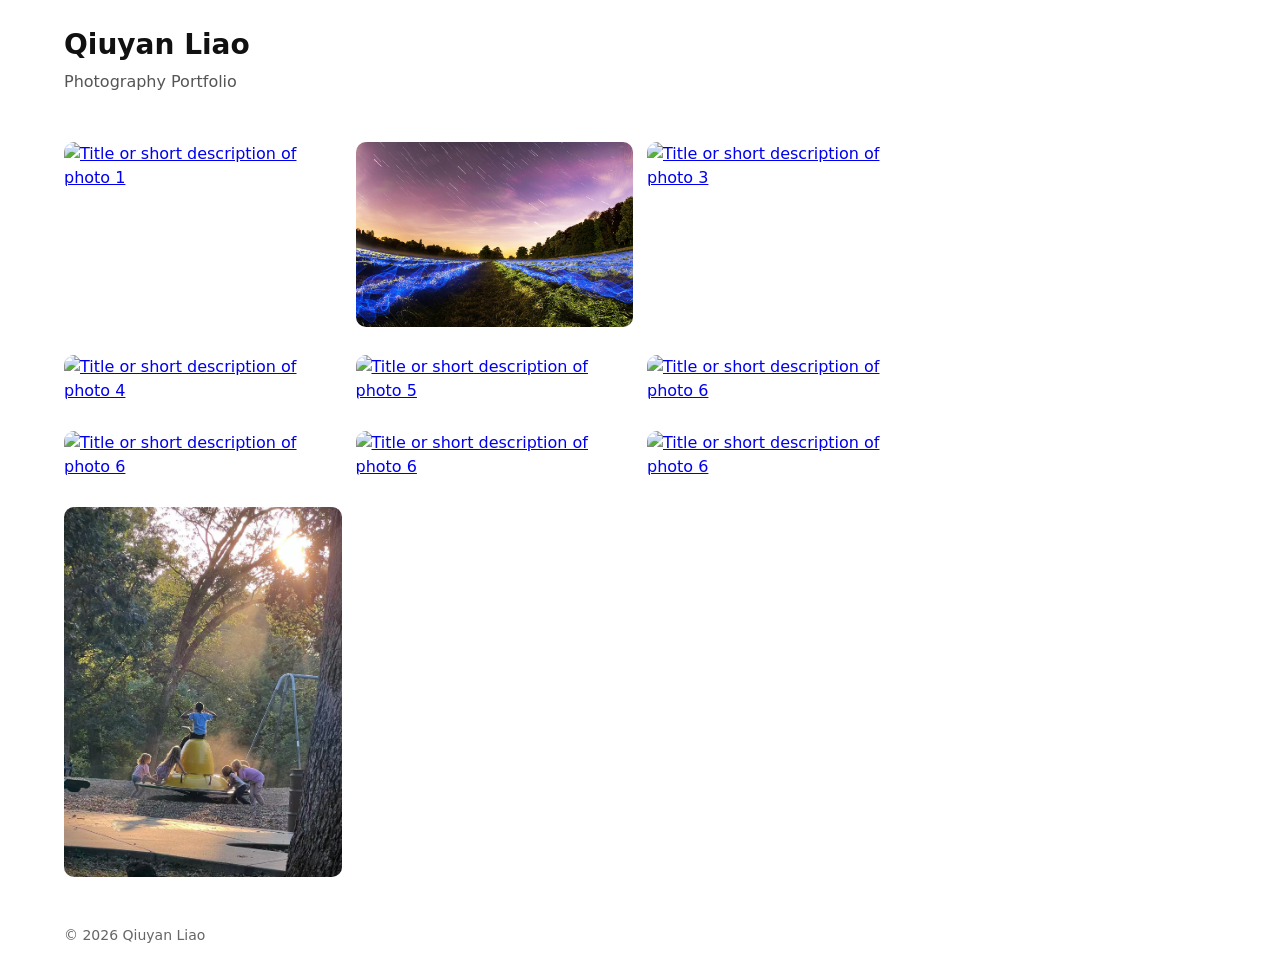
==== index_old.html @ 81bfaff1 "change the index.html. add auto photo gallery feature. auto layout photos in a grid format and slide" ====
<!doctype html>
<html lang="en">
<head>
  <meta charset="utf-8" />
  <meta name="viewport" content="width=device-width,initial-scale=1" />
  <title>Qiuyan Liao — Photo Work</title>
  <link rel="stylesheet" href="style.css" />
  <meta name="description" content="Photography portfolio of Qiuyan Liao." />
</head>
<body>
  <header class="wrap">
    <h1>Qiuyan Liao</h1>
    <p class="tag">Photography Portfolio</p>
  </header>

  <main class="wrap">
    <section class="grid">
      <!-- Repeat one <figure> per image -->
      <figure>
        <a href="photos/work-01.jpg" target="_blank" rel="noopener">
          <img src="photos/work-01.jpg" alt="Title or short description of photo 1">
        </a>
      </figure>

      <figure>
        <a href="photos/work-02.jpg" target="_blank" rel="noopener">
          <img src="photos/work-02.jpg" alt="Title or short description of photo 2">
        </a>
      </figure>

            <figure>
        <a href="photos/work-03.jpg" target="_blank" rel="noopener">
          <img src="photos/work-03.jpg" alt="Title or short description of photo 3">
        </a>
      </figure>

     <div class="break"></div>  <!-- forces new row -->

      <figure>
        <a href="photos/work-04.jpg" target="_blank" rel="noopener">
          <img src="photos/work-04.jpg" alt="Title or short description of photo 4">
        </a>
      </figure>

            <figure>
        <a href="photos/work-07.jpg" target="_blank" rel="noopener">
          <img src="photos/work-07.jpg" alt="Title or short description of photo 5">
        </a>
      </figure>
      <figure>
        <a href="photos/work-08.jpg" target="_blank" rel="noopener">
          <img src="photos/work-08.jpg" alt="Title or short description of photo 6">
        </a>
      </figure> 
         <div class="break"></div>  <!-- forces new row -->
            <figure>
        <a href="photos/work-05.jpg" target="_blank" rel="noopener">
          <img src="photos/work-05.jpg" alt="Title or short description of photo 6">
        </a>
      </figure> 
            <figure>
        <a href="photos/work-06.jpg" target="_blank" rel="noopener">
          <img src="photos/work-06.jpg" alt="Title or short description of photo 6">
        </a>
      </figure> 
            <figure>
        <a href="photos/work-10.jpg" target="_blank" rel="noopener">
          <img src="photos/work-10.jpg" alt="Title or short description of photo 6">
        </a>
      </figure> 

    <div class="break"></div>  <!-- forces new row -->
      </figure> 
            <figure>
        <a href="photos/work-11.jpg" target="_blank" rel="noopener">
          <img src="photos/work-11.jpg" alt="Title or short description of photo 11">
        </a>
      </figure> 

    </section>
  </main>

  <footer class="wrap foot">
    © <span id="y"></span> Qiuyan Liao
  </footer>
  <script>
    document.getElementById('y').textContent = new Date().getFullYear();
  </script>
</body>
</html>
---- style.css ----
:root { --w: 1200px; --gap: 14px; --font: ui-sans-serif, system-ui, -apple-system, Segoe UI, Roboto, Arial; }
* { box-sizing: border-box; }
body { margin: 0; font-family: var(--font); line-height: 1.5; color: #111; background:#fff; }
.wrap { max-width: var(--w); margin: 0 auto; padding: 24px; }
h1 { margin: 0 0 4px 0; font-size: 28px; font-weight: 700; }
.tag { margin: 0; color: #555; }
.grid { display: grid; grid-template-columns: repeat(auto-fill, minmax(220px, 1fr)); gap: var(--gap); }
figure { margin: 0; }
img { display: block; width: 100%; height: auto; border-radius: 10px; }
figcaption { margin-top: 6px; font-size: 14px; color: #555; }
.foot { color: #666; font-size: 14px; }

/* 👉 Force next items to start on a new row in the grid */
.break { grid-column: 1 / -1; }

@media (prefers-color-scheme: dark) {
  body { background:#0b0b0c; color:#eee; }
  .tag, figcaption, .foot { color:#bbb; }
}
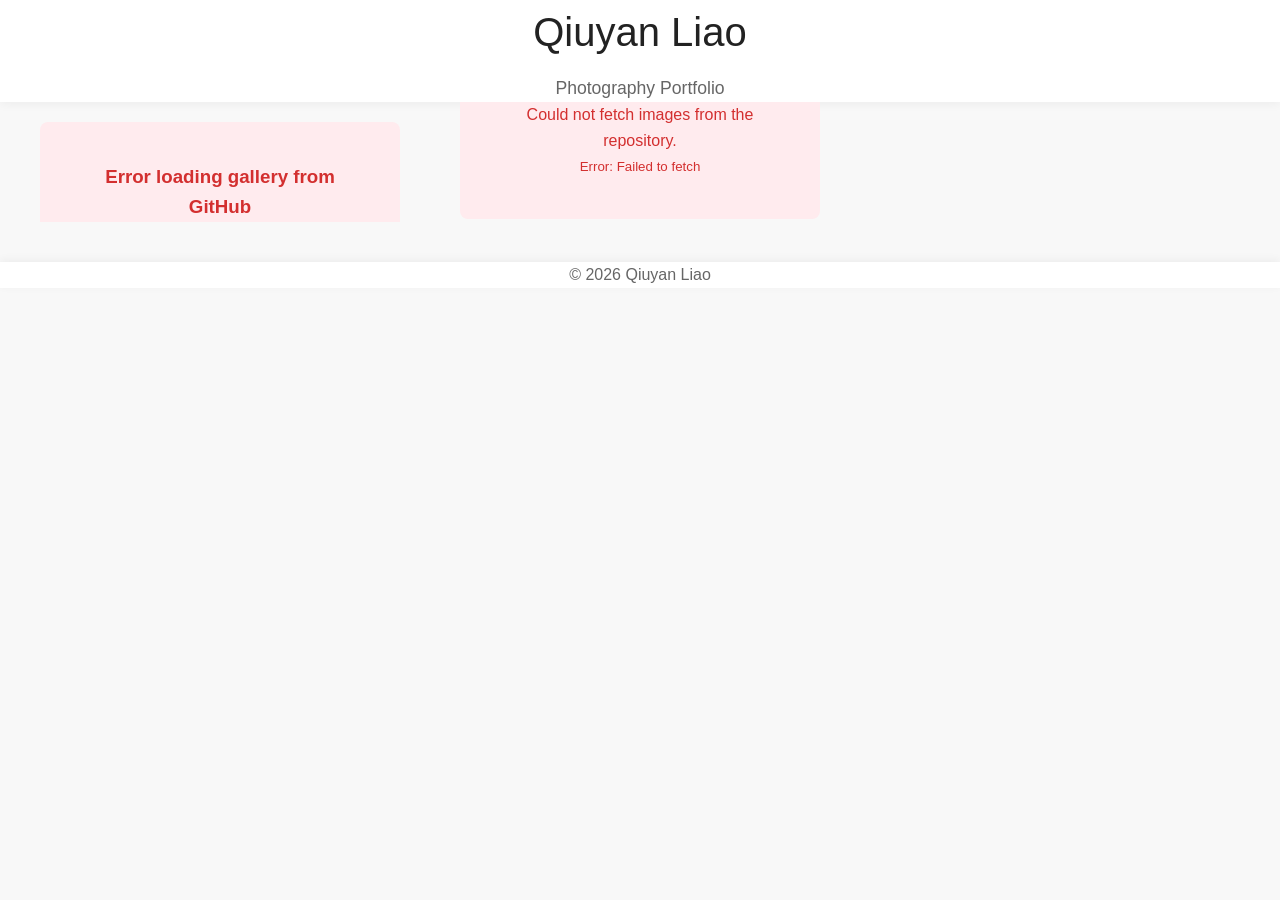
==== commit 31892ae7: "add night mode." ====
--- a/index_old.html
+++ b/index_old.html
@@ -4,8 +4,284 @@
   <meta charset="utf-8" />
   <meta name="viewport" content="width=device-width,initial-scale=1" />
   <title>Qiuyan Liao — Photo Work</title>
-  <link rel="stylesheet" href="style.css" />
   <meta name="description" content="Photography portfolio of Qiuyan Liao." />
+  <style>
+    * {
+      margin: 0;
+      padding: 0;
+      box-sizing: border-box;
+    }
+
+    body {
+      font-family: -apple-system, BlinkMacSystemFont, "Segoe UI", Roboto, "Helvetica Neue", Arial, sans-serif;
+      line-height: 1.6;
+      color: #333;
+      background: #f8f8f8;
+    }
+
+    .wrap {
+      max-width: 1400px;
+      margin: 0 auto;
+      padding: 0 20px;
+    }
+
+    header {
+      text-align: center;
+      padding: 60px 20px 40px;
+      background: white;
+      margin-bottom: 40px;
+      box-shadow: 0 2px 10px rgba(0,0,0,0.05);
+    }
+
+    h1 {
+      font-size: 2.5rem;
+      font-weight: 300;
+      margin-bottom: 10px;
+      color: #222;
+    }
+
+    .tag {
+      color: #666;
+      font-size: 1.1rem;
+      font-weight: 300;
+    }
+
+    /* Masonry Grid Layout */
+    .gallery {
+      column-count: 3;
+      column-gap: 20px;
+      padding-bottom: 40px;
+    }
+
+    @media (max-width: 1024px) {
+      .gallery {
+        column-count: 2;
+      }
+    }
+
+    @media (max-width: 640px) {
+      .gallery {
+        column-count: 1;
+      }
+    }
+
+    .gallery-item {
+      break-inside: avoid;
+      margin-bottom: 20px;
+      position: relative;
+      overflow: hidden;
+      border-radius: 8px;
+      cursor: pointer;
+      transition: transform 0.3s ease, box-shadow 0.3s ease;
+      background: white;
+    }
+
+    .gallery-item:hover {
+      transform: translateY(-4px);
+      box-shadow: 0 12px 24px rgba(0,0,0,0.15);
+    }
+
+    .gallery-item img {
+      width: 100%;
+      display: block;
+      transition: transform 0.3s ease;
+    }
+
+    .gallery-item:hover img {
+      transform: scale(1.05);
+    }
+
+    /* Lightbox Styles */
+    .lightbox {
+      display: none;
+      position: fixed;
+      top: 0;
+      left: 0;
+      width: 100%;
+      height: 100%;
+      background: rgba(0, 0, 0, 0.95);
+      z-index: 1000;
+      animation: fadeIn 0.3s ease;
+    }
+
+    .lightbox.active {
+      display: flex;
+      align-items: center;
+      justify-content: center;
+    }
+
+    @keyframes fadeIn {
+      from { opacity: 0; }
+      to { opacity: 1; }
+    }
+
+    .lightbox-content {
+      max-width: 90%;
+      max-height: 90%;
+      position: relative;
+    }
+
+    .lightbox-image {
+      max-width: 100%;
+      max-height: 90vh;
+      display: block;
+      margin: 0 auto;
+      border-radius: 4px;
+      box-shadow: 0 0 50px rgba(0,0,0,0.5);
+    }
+
+    .lightbox-close {
+      position: absolute;
+      top: 20px;
+      right: 20px;
+      font-size: 40px;
+      color: white;
+      cursor: pointer;
+      background: rgba(0,0,0,0.5);
+      width: 50px;
+      height: 50px;
+      border-radius: 50%;
+      display: flex;
+      align-items: center;
+      justify-content: center;
+      transition: background 0.3s ease;
+      z-index: 1001;
+    }
+
+    .lightbox-close:hover {
+      background: rgba(0,0,0,0.8);
+    }
+
+    .lightbox-nav {
+      position: absolute;
+      top: 50%;
+      transform: translateY(-50%);
+      font-size: 50px;
+      color: white;
+      cursor: pointer;
+      background: rgba(0,0,0,0.5);
+      width: 60px;
+      height: 60px;
+      border-radius: 50%;
+      display: flex;
+      align-items: center;
+      justify-content: center;
+      transition: background 0.3s ease;
+      user-select: none;
+    }
+
+    .lightbox-nav:hover {
+      background: rgba(0,0,0,0.8);
+    }
+
+    .lightbox-prev {
+      left: 20px;
+    }
+
+    .lightbox-next {
+      right: 20px;
+    }
+
+    .lightbox-counter {
+      position: absolute;
+      bottom: 20px;
+      left: 50%;
+      transform: translateX(-50%);
+      color: white;
+      background: rgba(0,0,0,0.6);
+      padding: 10px 20px;
+      border-radius: 20px;
+      font-size: 14px;
+    }
+
+    .lightbox-controls {
+      position: absolute;
+      top: 20px;
+      left: 50%;
+      transform: translateX(-50%);
+      display: flex;
+      gap: 10px;
+      z-index: 1001;
+    }
+
+    .control-btn {
+      background: rgba(0,0,0,0.5);
+      color: white;
+      border: none;
+      padding: 10px 20px;
+      border-radius: 20px;
+      cursor: pointer;
+      font-size: 14px;
+      transition: background 0.3s ease;
+    }
+
+    .control-btn:hover {
+      background: rgba(0,0,0,0.8);
+    }
+
+    .control-btn.active {
+      background: rgba(255,255,255,0.3);
+    }
+
+    footer {
+      text-align: center;
+      padding: 40px 20px;
+      color: #666;
+      background: white;
+      margin-top: 40px;
+      box-shadow: 0 -2px 10px rgba(0,0,0,0.05);
+    }
+
+    /* Loading Animation */
+    .loading {
+      text-align: center;
+      padding: 40px;
+      color: #666;
+      font-size: 1.2rem;
+    }
+
+    .loading::after {
+      content: '...';
+      animation: dots 1.5s infinite;
+    }
+
+    @keyframes dots {
+      0%, 20% { content: '.'; }
+      40% { content: '..'; }
+      60%, 100% { content: '...'; }
+    }
+
+    .error {
+      text-align: center;
+      padding: 40px;
+      color: #d32f2f;
+      background: #ffebee;
+      border-radius: 8px;
+      margin: 20px;
+    }
+
+    @media (max-width: 768px) {
+      .lightbox-nav {
+        width: 50px;
+        height: 50px;
+        font-size: 30px;
+      }
+      
+      .lightbox-prev {
+        left: 10px;
+      }
+      
+      .lightbox-next {
+        right: 10px;
+      }
+      
+      .lightbox-close {
+        width: 40px;
+        height: 40px;
+        font-size: 30px;
+      }
+    }
+  </style>
 </head>
 <body>
   <header class="wrap">
@@ -14,78 +290,217 @@
   </header>
 
   <main class="wrap">
-    <section class="grid">
-      <!-- Repeat one <figure> per image -->
-      <figure>
-        <a href="photos/work-01.jpg" target="_blank" rel="noopener">
-          <img src="photos/work-01.jpg" alt="Title or short description of photo 1">
-        </a>
-      </figure>
-
-      <figure>
-        <a href="photos/work-02.jpg" target="_blank" rel="noopener">
-          <img src="photos/work-02.jpg" alt="Title or short description of photo 2">
-        </a>
-      </figure>
-
-            <figure>
-        <a href="photos/work-03.jpg" target="_blank" rel="noopener">
-          <img src="photos/work-03.jpg" alt="Title or short description of photo 3">
-        </a>
-      </figure>
-
-     <div class="break"></div>  <!-- forces new row -->
-
-      <figure>
-        <a href="photos/work-04.jpg" target="_blank" rel="noopener">
-          <img src="photos/work-04.jpg" alt="Title or short description of photo 4">
-        </a>
-      </figure>
-
-            <figure>
-        <a href="photos/work-07.jpg" target="_blank" rel="noopener">
-          <img src="photos/work-07.jpg" alt="Title or short description of photo 5">
-        </a>
-      </figure>
-      <figure>
-        <a href="photos/work-08.jpg" target="_blank" rel="noopener">
-          <img src="photos/work-08.jpg" alt="Title or short description of photo 6">
-        </a>
-      </figure> 
-         <div class="break"></div>  <!-- forces new row -->
-            <figure>
-        <a href="photos/work-05.jpg" target="_blank" rel="noopener">
-          <img src="photos/work-05.jpg" alt="Title or short description of photo 6">
-        </a>
-      </figure> 
-            <figure>
-        <a href="photos/work-06.jpg" target="_blank" rel="noopener">
-          <img src="photos/work-06.jpg" alt="Title or short description of photo 6">
-        </a>
-      </figure> 
-            <figure>
-        <a href="photos/work-10.jpg" target="_blank" rel="noopener">
-          <img src="photos/work-10.jpg" alt="Title or short description of photo 6">
-        </a>
-      </figure> 
-
-    <div class="break"></div>  <!-- forces new row -->
-      </figure> 
-            <figure>
-        <a href="photos/work-11.jpg" target="_blank" rel="noopener">
-          <img src="photos/work-11.jpg" alt="Title or short description of photo 11">
-        </a>
-      </figure> 
-
-    </section>
+    <div class="gallery" id="gallery">
+      <div class="loading">Loading gallery from GitHub</div>
+    </div>
   </main>
 
-  <footer class="wrap foot">
+  <!-- Lightbox -->
+  <div class="lightbox" id="lightbox">
+    <div class="lightbox-close" id="close">&times;</div>
+    <div class="lightbox-controls">
+      <button class="control-btn" id="toggleSlideshow">▶ Play Slideshow</button>
+    </div>
+    <div class="lightbox-nav lightbox-prev" id="prev">‹</div>
+    <div class="lightbox-content">
+      <img class="lightbox-image" id="lightbox-img" src="" alt="">
+    </div>
+    <div class="lightbox-nav lightbox-next" id="next">›</div>
+    <div class="lightbox-counter" id="counter"></div>
+  </div>
+
+  <footer class="wrap">
     © <span id="y"></span> Qiuyan Liao
   </footer>
+
   <script>
+    // ========================================
+    // CONFIGURATION
+    // ========================================
+    const GITHUB_USER = 'qiuyanliao';
+    const GITHUB_REPO = 'qiuyanliao.github.io';
+    const PHOTOS_PATH = 'photos';
+    
+    // Supported image extensions
+    const IMAGE_EXTENSIONS = ['jpg', 'jpeg', 'png', 'gif', 'webp', 'JPG', 'JPEG', 'PNG', 'GIF', 'WEBP'];
+
+    // ========================================
+    // Gallery Variables
+    // ========================================
+    const gallery = document.getElementById('gallery');
+    let images = [];
+    let currentIndex = 0;
+    let slideshowInterval = null;
+    let isPlaying = false;
+
+    // ========================================
+    // Fetch Images from GitHub API
+    // ========================================
+    async function fetchImages() {
+      try {
+        const apiUrl = `https://api.github.com/repos/${GITHUB_USER}/${GITHUB_REPO}/contents/${PHOTOS_PATH}`;
+        
+        const response = await fetch(apiUrl);
+        
+        if (!response.ok) {
+          throw new Error(`GitHub API returned ${response.status}`);
+        }
+        
+        const data = await response.json();
+        
+        // Filter for image files only
+        images = data
+          .filter(file => {
+            const ext = file.name.split('.').pop();
+            return IMAGE_EXTENSIONS.includes(ext);
+          })
+          .map(file => ({
+            filename: file.name,
+            path: `${PHOTOS_PATH}/${file.name}`,
+            download_url: file.download_url
+          }))
+          .sort((a, b) => a.filename.localeCompare(b.filename));
+        
+        if (images.length === 0) {
+          gallery.innerHTML = '<div class="error">No images found in the photos folder on GitHub.</div>';
+          return;
+        }
+        
+        loadGallery();
+      } catch (error) {
+        console.error('Error fetching images from GitHub:', error);
+        gallery.innerHTML = `
+          <div class="error">
+            <h3>Error loading gallery from GitHub</h3>
+            <p>Could not fetch images from the repository.</p>
+            <p><small>Error: ${error.message}</small></p>
+          </div>
+        `;
+      }
+    }
+
+    // ========================================
+    // Gallery Generation
+    // ========================================
+    function loadGallery() {
+      gallery.innerHTML = '';
+      images.forEach((imageData, index) => {
+        const item = document.createElement('div');
+        item.className = 'gallery-item';
+        item.innerHTML = `<img src="${imageData.path}" alt="${imageData.filename}" loading="lazy">`;
+        item.addEventListener('click', () => openLightbox(index));
+        gallery.appendChild(item);
+      });
+    }
+
+    // ========================================
+    // Lightbox Functionality
+    // ========================================
+    const lightbox = document.getElementById('lightbox');
+    const lightboxImg = document.getElementById('lightbox-img');
+    const closeBtn = document.getElementById('close');
+    const prevBtn = document.getElementById('prev');
+    const nextBtn = document.getElementById('next');
+    const counter = document.getElementById('counter');
+    const toggleSlideshowBtn = document.getElementById('toggleSlideshow');
+
+    function openLightbox(index) {
+      currentIndex = index;
+      updateLightbox();
+      lightbox.classList.add('active');
+      document.body.style.overflow = 'hidden';
+    }
+
+    function closeLightbox() {
+      lightbox.classList.remove('active');
+      document.body.style.overflow = '';
+      stopSlideshow();
+    }
+
+    function updateLightbox() {
+      lightboxImg.src = images[currentIndex].path;
+      lightboxImg.alt = images[currentIndex].filename;
+      counter.textContent = `${currentIndex + 1} / ${images.length}`;
+    }
+
+    function nextImage() {
+      currentIndex = (currentIndex + 1) % images.length;
+      updateLightbox();
+    }
+
+    function prevImage() {
+      currentIndex = (currentIndex - 1 + images.length) % images.length;
+      updateLightbox();
+    }
+
+    function startSlideshow() {
+      isPlaying = true;
+      toggleSlideshowBtn.textContent = '⏸ Pause Slideshow';
+      toggleSlideshowBtn.classList.add('active');
+      slideshowInterval = setInterval(nextImage, 3000);
+    }
+
+    function stopSlideshow() {
+      isPlaying = false;
+      toggleSlideshowBtn.textContent = '▶ Play Slideshow';
+      toggleSlideshowBtn.classList.remove('active');
+      if (slideshowInterval) {
+        clearInterval(slideshowInterval);
+        slideshowInterval = null;
+      }
+    }
+
+    function toggleSlideshow() {
+      if (isPlaying) {
+        stopSlideshow();
+      } else {
+        startSlideshow();
+      }
+    }
+
+    // ========================================
+    // Event Listeners
+    // ========================================
+    closeBtn.addEventListener('click', closeLightbox);
+    nextBtn.addEventListener('click', () => {
+      stopSlideshow();
+      nextImage();
+    });
+    prevBtn.addEventListener('click', () => {
+      stopSlideshow();
+      prevImage();
+    });
+    toggleSlideshowBtn.addEventListener('click', toggleSlideshow);
+
+    lightbox.addEventListener('click', (e) => {
+      if (e.target === lightbox) {
+        closeLightbox();
+      }
+    });
+
+    // Keyboard navigation
+    document.addEventListener('keydown', (e) => {
+      if (!lightbox.classList.contains('active')) return;
+      
+      if (e.key === 'Escape') {
+        closeLightbox();
+      } else if (e.key === 'ArrowRight') {
+        stopSlideshow();
+        nextImage();
+      } else if (e.key === 'ArrowLeft') {
+        stopSlideshow();
+        prevImage();
+      } else if (e.key === ' ') {
+        e.preventDefault();
+        toggleSlideshow();
+      }
+    });
+
+    // ========================================
+    // Initialize
+    // ========================================
     document.getElementById('y').textContent = new Date().getFullYear();
+    fetchImages();
   </script>
 </body>
 </html>
-
